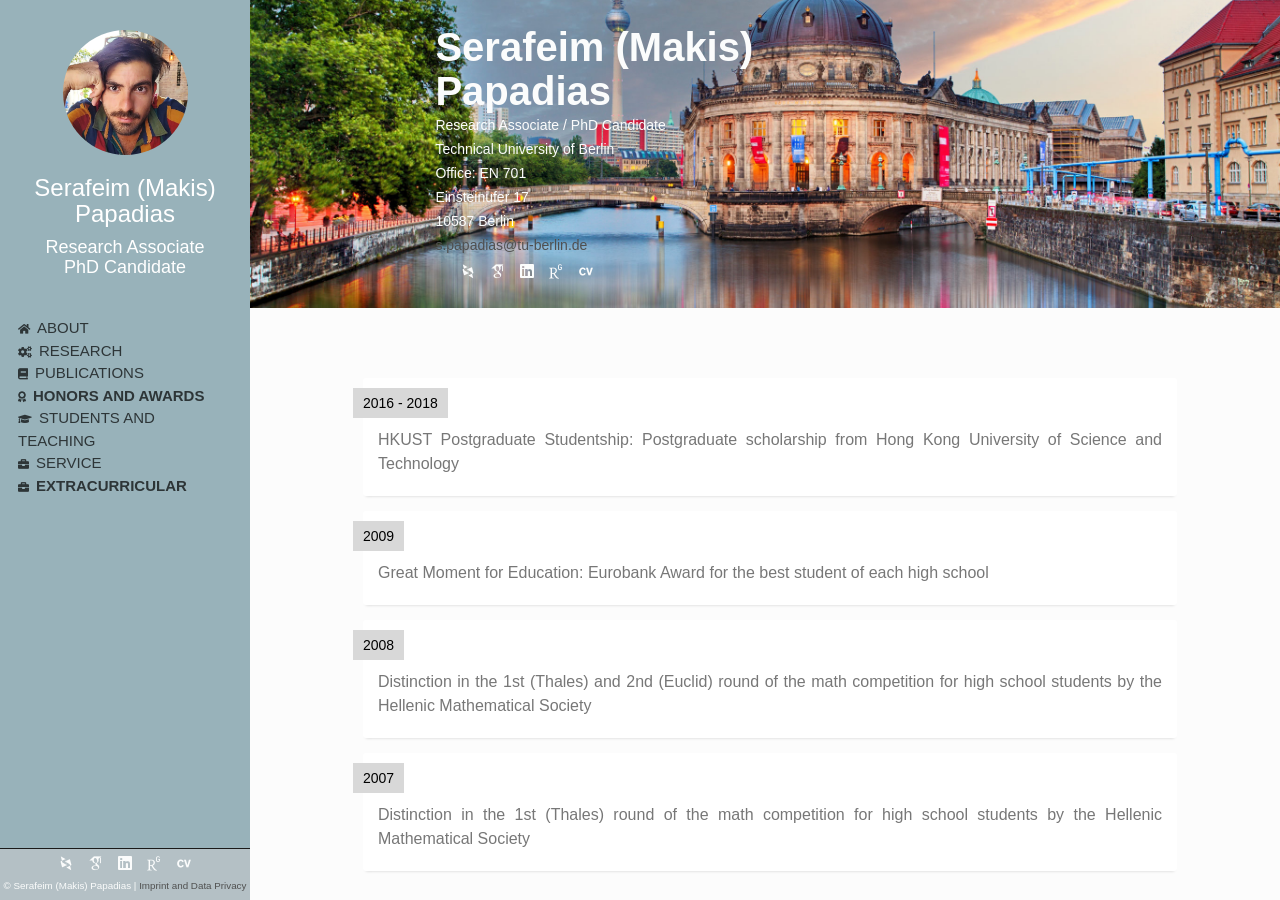
==== awards.html @ 293498c6 "added extracurriculars" ====
<!DOCTYPE html>
<html lang="en" style="" class=" js no-touch csstransitions"><head><meta http-equiv="Content-Type" content="text/html; charset=UTF-8">
        <title>Serafeim (Makis) Papadias homepage</title>

        <meta name="viewport" content="width=device-width, initial-scale=1, maximum-scale=1">

        <meta name="description" content="Serafeim (Makis) Papadias homepage">
        <meta name="keywords" content="Serafeim (Makis) Papadias">

        <!--CSS styles-->
        <link rel="stylesheet" href="./papadias_homepage_files/bootstrap.css">
        <link rel="stylesheet" href="./papadias_homepage_files/font-awesome.min.css">
		<link rel="stylesheet" href="./papadias_homepage_files/all.css" rel="stylesheet"> <!--load all styles -->
        <link rel="stylesheet" href="./papadias_homepage_files/perfect-scrollbar-0.4.5.min.css">
        <link rel="stylesheet" href="./papadias_homepage_files/magnific-popup.css">
        <link rel="stylesheet" href="./papadias_homepage_files/style.css">
        <link rel="stylesheet" href="./papadias_homepage_files/alert.css">
        <link id="theme-style" rel="stylesheet" href="./papadias_homepage_files/default.css">
        <link rel="stylesheet" href="./papadias_homepage_files/colors.css">
        <link rel="stylesheet" href="./papadias_homepage_files/custom.css">
        <link rel="stylesheet" href="./papadias_homepage_files/academicons.min.css">


        <!--/CSS styles-->
        <!--Javascript files-->
		</script><script type="text/javascript" src="./papadias_homepage_files/jquery-1.11.3.min.js.download"></script>
        <script type="text/javascript" src="./papadias_homepage_files/TweenMax.min.js.download"></script>
        <script type="text/javascript" src="./papadias_homepage_files/jquery.touchSwipe.min.js.download"></script>
        <script type="text/javascript" src="./papadias_homepage_files/jquery.carouFredSel-6.2.1-packed.js.download"></script>

        <script type="text/javascript" src="./papadias_homepage_files/modernizr.custom.63321.js.download"></script>
        <script type="text/javascript" src="./papadias_homepage_files/jquery.dropdownit.js.download"></script>

        <script type="text/javascript" src="./papadias_homepage_files/ScrollToPlugin.min.js.download"></script>

        <script type="text/javascript" src="./papadias_homepage_files/bootstrap.min.js.download"></script>

        <script type="text/javascript" src="./papadias_homepage_files/jquery.mixitup.min.js.download"></script>

        <script type="text/javascript" src="./papadias_homepage_files/masonry.min.js.download"></script>

        <script type="text/javascript" src="./papadias_homepage_files/perfect-scrollbar-0.4.5.with-mousewheel.min.js.download"></script>
        <script type="text/javascript" src="./papadias_homepage_files/jquery.nicescroll.min.js.download"></script>


        <script type="text/javascript" src="./papadias_homepage_files/magnific-popup.js.download"></script>
        <script type="text/javascript" src="./papadias_homepage_files/custom.js.download"></script>

        <!--/Javascript files-->

		<!-- Analytics -->
		<!-- Global site tag (gtag.js) - Google Analytics -->
		<script async src="https://www.googletagmanager.com/gtag/js?id=UA-162866600-1"></script>
		<script>
		  window.dataLayer = window.dataLayer || [];
		  function gtag(){dataLayer.push(arguments);}
		  gtag('js', new Date());

		  gtag('config', 'UA-162866600-1');
		</script>

    </head>
    <body>

        <div id="wrapper">
            <a href="#sidebar" class="mobilemenu"><i class="fa fa-reorder"></i></a>

            <div id="sidebar">
                <div id="sidebar-wrapper" tabindex="0" style="overflow-y: hidden; outline: none;">
                    <div id="sidebar-inner">
                        <!-- Profile/logo section-->
                        <div id="profile" class="clearfix">
                            <div class="portrate hidden-xs"></div>
                            <div class="title">
                                <h2 style="font-size: 24px;">Serafeim (Makis) Papadias</h2>
                                <h3 style="color:#FFFFFF;">Research Associate </br> PhD Candidate</h3>

                                <!--<h5 style="color:#bbb;">Technical University of Berlin</h5>-->
                            </div>
                        </div>
                        <!-- /Profile/logo section-->


						<!-- Main navigation, second style -->
						<ul id="primary-menu" class="menu">
							<li class="menu-item menu-item-type-post_type menu-item-object-page"><a href="https://spapadias.github.io/" aria-current="page" title=""><i class="fa fa-home"></i><span>ABOUT</span></a></li>
							<br>
							<li class="menu-item menu-item-type-post_type menu-item-object-page"><a href="https://spapadias.github.io/research.html" title=""><i class="fa fa-gears"></i><span>RESEARCH</span></a></li>
							<br>
							<li class="menu-item menu-item-type-post_type menu-item-object-page"><a href="https://spapadias.github.io/publications.html" title=""><i class="fa fa-book"></i><span>PUBLICATIONS</span></a></li>
							<br>
							<li class="menu-item menu-item-type-custom menu-item-object-custom current-menu-item current_page_item menu-item-home"><a href="https://spapadias.github.io/awards.html" title=""><i class="fa fa-award"></i><span>HONORS AND AWARDS</span></a></li>
							<br>
							<!--
							<li class="menu-item menu-item-type-post_type menu-item-object-page"><a href="https://spapadias.github.io/talks.html" title=""><i class="fa fa-group"></i><span>TALKS</span></a></li>
							<br>-->
							<li class="menu-item menu-item-type-post_type menu-item-object-page"><a href="https://spapadias.github.io/teaching.html" title=""><i class="fa fa-mortar-board"></i><span>STUDENTS AND TEACHING</span></a></li>
							<br>
              <li class="menu-item menu-item-type-post_type menu-item-object-page"><a href="https://spapadias.github.io/service.html" title=""><i class="fa fa-briefcase"></i><span>SERVICE</span></a></li>
              <br>
							<li class="menu-item menu-item-type-custom menu-item-object-custom current-menu-item current_page_item menu-item-home"><a href="https://spapadias.github.io/extracurricular.html" title=""><i class="fa fa-briefcase"></i><span>EXTRACURRICULAR</span></a></li>
						</ul>
						<!-- /Main navigation-->


                        <!-- Sidebar footer -->
                        <div id="sidebar-footer">
                            <div class="info-icons">
                                <ul>
                                    <li><a href="https://dblp.org/pid/237/3343.html" target="_blank"><i class="ai ai-dblp" style="color:#FBFCFC"></i></a></li>
                                    <li><a href="https://scholar.google.com/citations?user=IThrdB8AAAAJ&hl=en" target="_blank"><i class="ai ai-google-scholar" style="color:#FBFCFC"></i></a></li>
                                    <li><a href="https://de.linkedin.com/in/serafeimpapadias" target="_blank"><i class="fab fa-linkedin" style="color:#FBFCFC"></i></a></li>
                                    <!-- <li><a href="https://orcid.org/0000-0001-8873-5455" target="_blank"><i class="ai ai-orcid" style="color:#FBFCFC"></i></a></li> -->
									<li><a href="https://www.researchgate.net/profile/Serafeim-Papadias-3" target="_blank"><i class="ai ai-researchgate" style="color:#FBFCFC"></i></a></li>
                                    <li><a href="https://spapadias.github.io/papadias_homepage_files/cv_makis_sep22.pdf" target="_blank"><i class="ai ai-cv" style="color:#FBFCFC"></i></a></li>
                                </ul>
                            </div>

                            <div id="copyright" style="color:#FBFCFC">© Serafeim (Makis) Papadias | <a href="https://spapadias.github.io/imprint.html">Imprint and Data Privacy</div>

                        </div>
                        <!-- /Sidebar footer -->
                    </div>

                </div>
            <div id="ascrail2000" class="nicescroll-rails nicescroll-rails-vr" style="width: 6px; z-index: auto; cursor: default; position: absolute; top: 0px; left: 244px; height: 561px; touch-action: none; opacity: 0; display: block;"><div class="nicescroll-cursors" style="position: relative; top: 21px; float: right; width: 6px; height: 496px; background-color: rgb(170, 170, 170); border: none; background-clip: padding-box; border-radius: 0px; touch-action: none;"></div></div></div>

            <div id="main" style="display: block;">

                <div id="biography" class="page home" data-pos="home">
                    <div class="pageheader">

                        <div class="headercontent">
                            <div class="section-container">

                                <div class="row">
                                    <div class="clearfix visible-sm visible-xs"></div>
									<div class="col-sm-8 col-md-8 text-left">
										<h3 class="title-with-name" style="color:#FBFCFC">Serafeim (Makis) Papadias</h3>
                                        <p style="color:#FBFCFC; margin-bottom: 0px; text-align: left;">Research Associate / PhD Candidate</p>
                                        <p style="color:#FBFCFC; font-size:14px; margin-bottom: 0px; text-align: left;">Technical University of Berlin </p>
										<p style="color:#FBFCFC; font-size:14px; margin-bottom: 0px; text-align: left;">Office: EN 701 </p>
										<p style="color:#FBFCFC; font-size:14px; margin-bottom: 0px; text-align: left;">Einsteinufer 17 </p>
										<p style="color:#FBFCFC; font-size:14px; margin-bottom: 0px; text-align: left;">10587 Berlin </p>
										<p style="margin-bottom: 0px; text-align: left;"> <a href="mailto:s.papadias@tu-berlin.de">s.papadias@tu-berlin.de</a> </p>
										<div class="info-icons-contact">
                                            <ul>
                                                <li><a href="https://dblp.org/pid/237/3343.html" target="_blank"><i class="ai ai-dblp" style="color:#FBFCFC;"></i></a></li>
                                                <li><a href="https://scholar.google.com/citations?user=IThrdB8AAAAJ&hl=en" target="_blank"><i class="ai ai-google-scholar" style="color:#FBFCFC"></i></a></li>
                                                <li><a href="https://de.linkedin.com/in/serafeimpapadias" target="_blank"><i class="fab fa-linkedin" style="color:#FBFCFC"></i></a></li>
                                                <!-- <li><a href="https://orcid.org/0000-0001-8873-5455" target="_blank"><i class="ai ai-orcid" style="color:#FBFCFC"></i></a></li> -->
												<li><a href="https://www.researchgate.net/profile/Serafeim-Papadias-3" target="_blank"><i class="ai ai-researchgate" style="color:#FBFCFC"></i></a></li>
                                                <li><a href="https://spapadias.github.io/papadias_homepage_files/cv_makis_sep22.pdf" target="_blank"><i class="ai ai-cv" style="color:#FBFCFC"></i></a></li>
                                            </ul>
                                        </div>
                                    </div>


                                </div>
                            </div>
                        </div>
                    </div>


                    <div class="pagecontents">

                        <div class="section color-1">
                            <div class="section-container">

                                <div class="row">
                                    <!-- <div class="col-sm-10 col-sm-offset-1 col-md-10 col-md-offset-1"> -->
                                    <div class="col-sm-12 col-md-12">
										<!-- <ul class="ul-card">
                                            <li>
                                                <div class="dy">
                                                    <span class="degree">2021</span>
                                                </div>
                                                <div class="description">
                                                    <p class="waht"><a href="https://bifold.berlin/bifold-welcomes-the-first-six-junior-fellows/">BIFOLD Junior Fellowship</a></p>
                                                </div>
                                            </li>
										</ul> -->

										<ul class="ul-card">
                                            <li>
                                                <div class="dy">
                                                    <span class="degree">2016 - 2018</span>
                                                </div>
                                                <div class="description">
                                                    <p class="waht">HKUST Postgraduate Studentship: Postgraduate scholarship from Hong Kong University of Science and Technology</p>
                                                </div>
                                            </li>
										</ul>
										<ul class="ul-card">
                                            <li>
                                                <div class="dy">
                                                    <span class="degree">2009</span>
                                                </div>
                                                <div class="description">
                                                    <p class="waht">Great Moment for Education: Eurobank Award for the best student of each high school</p>
                                                </div>
                                            </li>
										</ul>
                    <ul class="ul-card">
                                            <li>
                                                <div class="dy">
                                                    <span class="degree">2008</span>
                                                </div>
                                                <div class="description">
                                                    <p class="waht">Distinction in the 1st (Thales) and 2nd (Euclid) round of the math competition for high school students by the Hellenic Mathematical Society</p>
                                                </div>
                                            </li>
										</ul>
										<ul class="ul-card">
                                            <li>
                                                <div class="dy">
                                                    <span class="degree">2007</span>
                                                </div>
                                                <div class="description">
                                                    <p class="waht">Distinction in the 1st (Thales) round of the math competition for high school students by the Hellenic Mathematical Society</p>
                                                </div>
                                            </li>
										</ul>

                                    </div>

                                    </div>
                                </div>
                            </div>

                        </div>


                            </div>
                       </div>



                    </div>
                </div>

            </div>


                            </div>
                       </div>



                    </div>
                </div>

            </div>


</body></html>
---- papadias_homepage_files/style.css ----
/* General styles
 **************************************************/
@font-face {
	font-family: 'Lato';
	font-style: normal;
	font-weight: 300;
	src: local('Lato Light'), local('Lato-Light'), url(https://themes.googleusercontent.com/static/fonts/lato/v6/KT3KS9Aol4WfR6Vas8kNcg.woff) format('woff');
}

@font-face {
	font-family: 'Lato';
	font-style: normal;
	font-weight: 400;
	src: local('Lato Regular'), local('Lato-Regular'), url(https://themes.googleusercontent.com/static/fonts/lato/v6/9k-RPmcnxYEPm8CNFsH2gg.woff) format('woff');
}

@font-face {
	font-family: 'Lato';
	font-style: normal;
	font-weight: 900;
	src: local('Lato Black'), local('Lato-Black'), url(https://themes.googleusercontent.com/static/fonts/lato/v6/BVtM30trf7q_jfqYeHfjtA.woff) format('woff');
}

@font-face {
	font-family: 'Lato';
	font-style: italic;
	font-weight: 400;
	src: local('Lato Italic'), local('Lato-Italic'), url(https://themes.googleusercontent.com/static/fonts/lato/v6/oUan5VrEkpzIazlUe5ieaA.woff) format('woff');
}

body {
	font-size: 16px;
	font-family: 'Lato', sans-serif;
	font-weight: 400;
	background: #4D4D4D;
}

a,a:hover,a:focus {
	text-decoration: none;
	outline: 0;
}

h1,h2,h3,h4,h5,h6,.h1,.h2,.h3,.h4,.h5,.h6 {
	font-family: "Lato", Helvetica, Arial, sans-serif;
	font-weight: 300;
}
/* mobile menu
 **************************************************/
.mobilemenu {
	position: fixed;
	top: 5px;
	left: 5px;
	right: 0;
	z-index: 1002;
	font-size: 30px;
	padding: 2px 10px;
	background: #797D7F;
	display: block;
	width: 50px;
	height: 50px;
	color: #fff;
	display: none;
	text-align: center;
}

.mobilemenu:hover,.mobilemenu:focus {
	color: #fff;
}


/* layout
 **************************************************/
#sidebar{
	position: fixed;
	width:250px;
	background: #287D91;
	top: 0;
	left: 0;
	bottom: 0;
	/*background-image: url(../img/sidebg-1.jpg);*/
	background-repeat: no-repeat;
	background-size: cover;
	background-position: center center;
}

#sidebar:before{
	content:'';
	position:absolute;
	top:0;
	left:0;
	bottom:0;
	right:0;
	background-color: #B4C0C5;
	opacity: 0.8;
}

#sidebar-wrapper{
	position: relative;
	height: 100%;
	width: 100%;
	overflow-y: auto;
	-webkit-overflow-scrolling: touch;
}

#sidebar-inner{
  position: relative;
  min-height: 100%;
}

#main-nav {
	position: relative;
	text-align: left;
	width: 100%;
	padding-bottom: 0;

}

#main {
	position: absolute;
	left: 250px;
	right: 0;
	top: 0;
	bottom: 0;
	background: #fefefe;
	overflow: hidden;
	-webkit-overflow-scrolling: touch;
}

.page {
	overflow: auto;
	position: absolute;
	top: 0;
	left: 0px;
	bottom: 0;
	width: 100%;
	background-color: #f7f7f7;
	-webkit-overflow-scrolling: touch;
}

.home {
	left: 0px;
	z-index: 0;
	width: 100%;
}

#overlay {
	position: absolute;
	top: 0;
	left: 0px;
	bottom: 0;
	right: 0px;
	background-color: #000;
	-ms-filter: "progid:DXImageTransform.Microsoft.Alpha(Opacity=25)";
	filter: alpha(opacity=25);
	opacity: 0.25;
	display: none;
	z-index: 300;
	cursor: crosshair;
	cursor: url(../img/pointer.png), auto;
}

#runner {
	position: absolute;
	width: 30px;
	height: 20px;
	color: #fff;
	font-size: 20px;
	z-index: 2000;
}

.currentpage {
	-webkit-box-shadow: -2px 0 4px -2px rgba(0,0,0,.25);
	box-shadow: -2px 0 4px -2px rgba(0,0,0,.25);
}


/* sidebar
 **************************************************/
#nav-container {
	position: relative;
	padding-bottom: 75px;
	bottom: 0;
	height: 100%;
}

#profile {
	text-align: center;
	padding: 30px 10px;
	position: relative;
}

#profile .portrate {
	/* background-image: url("../img/personal/eleni-portrait-crop.jpg"); */
	background-image: url("../img/personal/spapadias.jpg");
	width: 125px;
	margin: 0 auto;
	height: 125px;
	border-radius: 50%;

	-webkit-background-size: cover;
	-moz-background-size: cover;
	background-size: cover;
}

#profile .title h2 {
	font-size: 28px;
	font-weight: 300;
	color: #fff;
	margin: 20px 0 10px 0;
}

#profile .title h3 {
	font-size: 18px;
	font-weight: 300;
	color: #aaa;
	margin: 0px 0 10px 0;
}

ul#navigation {
	padding: 0;
	margin: 0;
}

ul#navigation > li {
	display: block;
	float: none;
	clear: both;
	background: #303030;
	border-top: 1px solid #373737;
	border-bottom: 1px solid #287D91;
	cursor: pointer;
	background-color: rgba(48, 48, 48, 0.6) !important;
	border-top: 1px solid rgba(55, 55, 55, 0.4) !important;
 	border-bottom: 1px solid rgba(43, 43, 43, 0.4) !important;
}

ul#navigation > li > a {
	color: #ccc;
	font-size: 14px;
}

ul#navigation li:hover,ul#navigation li:focus {
	background-color: rgba(54, 54, 54, 0.1) !important;
}

ul#navigation li:hover a,ul#navigation li:focus a {
	color: #f7f7f7;
}

ul#navigation .currentmenu {
	font-weight: bold;
}

ul#navigation li.currentmenu a {
	color: #fff;
}

/*ul#navigation li.external:hover .fa, ul#navigation li.currentmenu .fa{
	color: #03cc85;
}*/

ul#navigation li.currentmenu {
	background: #363636;
	border-top: 1px solid #3d3d3d;
	border-bottom: 1px solid #252525;
}


ul#navigation li .text {
	padding-left: 5%;
	margin-left: 50px;
	line-height: 45px;

	-webkit-box-shadow: -3px 0 5px -4px #000;
	box-shadow: -3px 0 5px -4px #000;
}

ul#navigation li .fa {
	float: left;
	line-height: 45px;
	width: 50px;
	text-align: center;
	font-size: 27px;
}

#sidebar-footer{
	position: absolute;
	bottom: 0;
	left: 0;
	width: 100%;
	background: #B4C0C5;
	border-top: 1px solid #1A1A1A;
	text-align: center;
  	overflow: hidden;
}

.info-icons ul {
	padding: 0 20px;
	margin: 0;
	list-style: none;
	text-align: center;
}

.info-icons li {
	/* float: left; */
	/* width: 33%; */
	padding: 5px;
	text-align: center;
	display: inline-block;
}

.info-icons a {
	color: #ccc;
}

.info-icons a:hover,.info-icons a:focus {
	color: #fff;
}

.info-icons i {
	font-size: 16px;
}

#copyright{
	text-align:center;
	font-size:0.7em;
	color: #8E8E8E;
	margin-bottom: 5px;
}
/* page specifics
 **************************************************/
.page-container {
	position: relative;
}

.pageheader {
	background: #f3f3f3;
	position: relative;
	padding: 60px 0 45px 0;
}

.headercontent .title {
	font-size: 50px;
	margin-bottom: 25px;
	border-bottom: 1px solid #ccc;
	padding: 0 0 20px 0;
}

.headercontent .title-with-name {
	font-size: 50px;
	margin-top: 0px;
	margin-bottom: 0px;
	padding: 0 0 0 0;
}

@media screen and (max-width: 1510px) {
.headercontent .title-with-name {
	font-size: 40px;
	}
}

@media screen and (max-width: 1270px) {
.headercontent .title-with-name {
	font-size: 30px;
	}
}

@media screen and (max-width: 1010px) {
.headercontent .title-with-name {
	font-size: 25px;
	}
}

.headercontent .header-logo {
	margin-top: 10px;
	align-content: center;
}


.headercontent .title.noborder{
	border:none;
}
.headercontent .subtitle {
	border-bottom: 1px solid #ccc;
	margin: 0 0 10px 0;
	padding: 5px 0;
}

.headercontent .subtitle h3 {
	margin: 0;
	padding: 0;
}

.page .section{
	padding: 70px 0;
	position: relative;
}

.section-container {
	padding: 0 10%;
}

.color-1 {
	background: #fcfcfc;
}

.color-2 {
	background: #f7f7f7;
}

.color-3 {
	background: #2c2c2d;
	color: #fff;
}

.color-4 {
	background: #000;
}

.section .title {
	border-bottom: 1px solid #ccc;
	margin: 0 0 30px 0;
	padding: 20px 0;
}

.section .title h3 {
	padding: 0;
	margin: 0;
	font-size: 26px;
}


.biothumb{position: relative;}
.biothumb .overlay{
	position: absolute;
	width: 100%;
	color:#fff;
	bottom: 0;
	background-color: black;
	background-color: rgba(0,0,0,0.5);
	padding:25px;
}

.biothumb .overlay h1{
	font-size: 45px;
}

.fixedbg{
	padding: 70px 0;
    position: relative;
    margin: 0;
	background-position: center;
    background-repeat: no-repeat;
    background-size: cover !important;
}

.fixedbg.parallax{
    background-attachment: fixed !important;
}

.fixedbg .heading{
	font-size: 28px;
    color: #ffffff;
    line-height: 1.2;
    text-align: center;
    font-weight: 700;
    font-style: normal;
}

/*************************************************
 *  uls
 **************************************************/
.ul-bolded li {
	font-weight: bold;
}

.ul-boxed li {
	padding: 7px;
	background-color: #FdFdFd;
	margin-bottom: 10px;
	-webkit-box-shadow: 0px 3px 3px -3px #ccc;
	box-shadow: 0px 3px 3px -3px #ccc;
	border-radius: 2px;
	border-left: 5px solid;
}

/* ul-card
 **************************************************/
ul.ul-card {
	padding: 0;
	margin: 0;
	list-style: none;
}

ul.ul-card li {
	position: relative;
	padding: 50px 15px 20px 15px;
	background-color: #fff;
	margin-bottom: 15px;
	-webkit-box-shadow: 0px 3px 3px -3px #ccc;
	box-shadow: 0px 3px 3px -3px #ccc;
	border-radius: 3px;
	margin-left: 10px;
	color: #333;
}

ul.ul-card li .dy {
	position: absolute;
	top: 10px;
	left: -10px;
	border-radius: 0px;
	padding: 0;
	color: white;
}

ul.ul-card li .dy span {
	padding: 7px 10px;
	line-height: 30px;
	margin: 0;
}

/*ul.ul-card li .dy .degree {
	background-color: #03bb7a;
}*/

ul.ul-card li .dy .year {
	/*background-color: #03cc85;*/
	-webkit-box-shadow: -3px 0px 7px -3px rgba(68, 68, 68, 0.5);
	box-shadow: -3px 0px 7px -3px rgba(68, 68, 68, 0.5);
	margin-left: -3px !important;
}

ul.ul-card li .description p {
	font-size: 16px;
	margin: 0;
}

ul.ul-card li .description p.where {
	font-weight: 300;
	font-size: 14px;
}

/* ul-dates
 **************************************************/
ul.ul-dates,ul.ul-dates-gray {
	margin: 0;
	padding: 0;
	list-style: none;
}

ul.ul-dates li,ul.ul-dates-gray li {
	margin-bottom: 15px; /*margin-left:  20px;
	*/
}

ul.ul-dates div.dates,ul.ul-dates-gray div.dates {
	float: left;
	width: 75px;
}

ul.ul-dates div.dates span,ul.ul-dates-gray div.dates span {
	/*background-color: #03cc85;*/
	padding: 6px;
	display: block;
	text-align: center;
	color: #fff;
	position: relative;
}

ul.ul-dates-gray div.dates span {
	background-color: #BBBBBB !important;
}

/*ul.ul-dates div.dates span:last-child {
	background-color: #03bb7a;
}*/

ul.ul-dates-gray div.dates span:last-child {
	background-color: #979797 !important;
}

ul.ul-dates-gray div.dates span:first-child,
ul.ul-dates div.dates span:first-child {
	-webkit-box-shadow: 0px 2px 6px -3px rgba(68, 68, 68, 0.5);
	box-shadow: 0px 2px 6px -3px rgba(68, 68, 68, 0.5);
	z-index: 3;
	position: relative;
}

ul.ul-dates div.content,ul.ul-dates-gray div.content {
	margin-left: 90px;
	min-height: 70px;
	padding-top: 10px;
}

ul.ul-dates div.content h4,ul.ul-dates-gray div.content h4 {
	font-weight: 400;
	font-size: 16px;
	margin-top: 0;
}

ul.ul-dates div.content p,ul.ul-dates-gray div.content p {
	font-size: 13px;
}



/* ul-timeline
 **************************************************/
ul.timeline {
	border-left: 8px solid #FFF;
	list-style: none;
	padding: 1px 0;
	margin-left: 100px;
}

ul.timeline li .date {
	float: left;
	padding: 10px 15px 10px 10px;
	margin-top: 10px;
	margin-left: -115px;
	font-size: 15px;
	width: 110px;
	text-align: center;
	/*background: #03cc85;*/
	color: #fff;
}

/*ul.timeline li.open .data {
	background: #03bb7a;
}*/

ul.timeline li .circle {
	float: left;
	margin: 20px 0;
	margin-left: -14px;
	width: 20px;
	height: 20px;
	border: 4px solid #FFFFFF;
	border-radius: 10px;
	background-color: #d5d5d5;
}

ul.timeline li.open .circle {
	/*background-color: #03bb7a;*/
	-webkit-box-shadow: 0px 2px 6px -3px rgba(68, 68, 68, 0.5);
	box-shadow: 0px 2px 6px -3px rgba(68, 68, 68, 0.5);
}

ul.timeline li .data {
	background: #fdfdfd;
	margin: 10px 0px 10px 20px;
	border-left: 10px solid;
	padding: 18px 20px;
	font-size: 16px;

	-webkit-box-shadow: 0px 3px 3px -3px #ccc;
	box-shadow: 0px 3px 3px -3px #ccc;
	border-radius: 3px;
}

ul.timeline li.open .data {
	/*border-color: #03bb7a;*/
	background: #fff;
}

ul.timeline li .data .subject {
	cursor: pointer;
	color: #777;
	font-size: 18px;
}

ul.timeline li .data .text {
	display: none;
	margin-top: 15px;
	font-size: 14px;
}

/* ul-withdetails
 **************************************************/
.ul-withdetails {
	list-style: none;
	padding: 0;
}

.ul-withdetails li {
	background-color: #FdFdFd;
	margin-bottom: 15px;

	-webkit-box-shadow: 0px 3px 3px -3px #ccc;
	box-shadow: 0px 3px 3px -3px #ccc;
	border-radius: 3px;
}

.ul-withdetails li .image {
	position: relative;
	overflow: hidden;
}

.ul-withdetails li .imageoverlay {
	position: absolute;
	top: 0;
	left: -100%;
	width: 100%;
	height: 100%;
	/*background: #03cc85;*/
	cursor: pointer;
	-ms-filter: "progid:DXImageTransform.Microsoft.Alpha(Opacity=70)";
	filter: alpha(opacity=70);
	opacity: 0.7;

	-webkit-transition: all 0.3s ease-out;
	   -moz-transition: all 0.3s ease-out;
	    -ms-transition: all 0.3s ease-out;
	     -o-transition: all 0.3s ease-out;
	        transition: all 0.3s ease-out;
}

.ul-withdetails li .imageoverlay i {
	color: #fff;
	position: absolute;
	top: 40%;
	left: 45%;
	font-size: 30px;
}

.ul-withdetails li .meta {
	overflow: hidden;
	padding:  10px;
	cursor: pointer;
}

.ul-withdetails li .details {
	display: none;
	padding: 20px;
	background: #fff;

	-webkit-box-shadow: inset 0px 3px 5px -3px #ccc;
	box-shadow: inset 0px 3px 5px -3px #ccc;
}

/* Thumbnails
 ***************/
.thumbnail img
{
	min-height:50px;
	height:50px;
}


/*************************************************
 * lab partnerts
 **************************************************/
#labp-heads-wrap {
	/*background-color: #03bb7a;*/
	position: relative;
	height: 180px;
}

#labp-heads-wrap:after {
	top: 100%;
	border: solid transparent;
	content: " ";
	height: 0;
	width: 0;
	position: absolute;
	pointer-events: none;
	border-color: rgba(247, 103, 103, 0);
	/*border-top-color: #03bb7a;*/
	border-width: 15px;
	left: 50%;
	margin-left: -15px;
}

#lab-carousel {
	width: 100%;
	height: 200px;
	position: absolute;
	top: 0;
	left: 0;
}

#lab-carousel div {
	float: left;
	width: 100px;
	height: 100px;
}

#lab-carousel img {
	border: none;
	position: relative;

	-webkit-box-shadow: 0 0 10px #000;
	box-shadow: 0 0 10px #000;
}

.caroufredsel_wrapper {
	margin-top: -10px !important;
	padding-top: 20px !important;
	padding-bottom: 20px !important;
}

#labp-heads-wrap #next,#labp-heads-wrap #prev {
	position: absolute;
	top: 0;
	height: 100%;
	line-height: 180px;
	padding: 0 10px;
	color: #f7f7f7;
	font-size: 30px;
	z-index: 4;
}

#labp-heads-wrap #next {
	right: 0;
}

#labp-heads-wrap #prev {
	left: 0;
}

#labp-heads-wrap #prev.disabled,#labp-heads-wrap #next.disabled {
	color: #ccc;
	cursor: default;
}

#lab-details {
	background-color: #fff;
	padding: 20px;
	padding-top: 40px;
	text-align: center;
	min-height: 150px;

	-webkit-box-shadow: 0px 3px 3px -3px #ccc;
	box-shadow: 0px 3px 3px -3px #ccc;
	border-radius: 2px;
}

#lab-details div {
	display: none;
}

#lab-details h3 {
	margin-top: 0;
}

/* filter dropdowns
 **************************************************/
#filters,.filters,#pub-grid {
	padding: 20px 0 30px 0 !important;
}

#filters h3,.filters h3,div#sort {
	margin-top: 30px;
}

#sort span {
	line-height: 30px;
}

.stuck {
	position: fixed !important;
	z-index: 1001;
	top: 0;
	right: 0;

	-webkit-box-shadow: 0px 2px 4px 0px #cecece;
	box-shadow: 0px 2px 4px 0px #cecece;
}

.cd-dropdown,.cd-select {
	position: relative;
	margin: 20px auto;
	display: block;
}

.cd-dropdown > span {
	width: 100%;
	height: 40px;
	line-height: 40px;
	color: #999;
	font-weight: 700;
	font-size: 16px;
	background: #fff;
	display: block;
	padding: 0 10px 0 30px;
	position: relative;
	cursor: pointer;
}

.cd-dropdown > span:after {
	content: '';
	position: absolute;
	right: 0px;
	top: 0px;
	width: 50px;
	text-align: center;
	font-size: 12px;
	padding: 8px;
	height: 70%;
	line-height: 24px;
}

.cd-dropdown.cd-active > span:after {
	content: '';
}

.cd-dropdown ul {
	list-style-type: none;
	margin: 0;
	padding: 0;
	display: block;
	position: relative;
}

.cd-dropdown > span,.cd-dropdown ul li:nth-last-child(-n+3) span {
	-webkit-box-shadow: 0 1px 1px rgba(0,0,0,0.1);
	box-shadow: 0 1px 1px rgba(0,0,0,0.1);
}

.cd-dropdown ul {
	position: absolute;
	top: 0px;
	width: 100%;
}

.cd-dropdown ul li {
	position: absolute;
	width: 100%;
}

/*.cd-active.cd-dropdown > span {
	color: #03cc85;
}*/

.cd-active.cd-dropdown > span,.cd-active.cd-dropdown ul li span {
	-webkit-box-shadow: 0 1px 1px rgba(0,0,0,0.1);
	box-shadow: 0 1px 1px rgba(0,0,0,0.1);
}

.cd-active.cd-dropdown ul li span {
	-webkit-transition: all 0.2s linear 0s;
	-moz-transition: all 0.2s linear 0s;
	-o-transition: all 0.2s linear 0s;
	-ms-transition: all 0.2s linear 0s;
	transition: all 0.2s linear 0s;
}

.cd-active.cd-dropdown ul li span:hover {
	/*background: #03cc85;*/
	color: #fff;
}

.cd-dropdown ul li span {
	width: 100%;
	background: #fafafa;
	line-height: 40px;
	padding: 0 10px 0 30px;
	display: block;
	color: #bcbcbc;
	cursor: pointer;
	font-weight: 700;
}

/* home
 **************************************************/
 .home .pageheader{
	background-image: url(../img/berlin_background.jpg);
	/* background-image: url(../img/spapadias_wide_mirror_33zon.jpg); */
	/* background-image: url(../img/spapadias_beach_guitar.jpg); */
	/* background-image: url(../img/spapadias_beach_guitar_22zon.jpg); */
	background-repeat: no-repeat;
	background-size: cover;
	background-position: center center;
	/* background-position: right top; */
	padding: 20px 10%;
}
.home .pageheader .title{
	border: none;
}
.home .fixedbg.parallax{
	background: #fff url('../img/home-parallaxbg.jpg');
}

/* research
 **************************************************/
 .research .pageheader{
	/* background-image: url(../img/research_painting.jpg); */
	background-image: url(../img/berlin_background.jpg);
	background-repeat: no-repeat;
	background-size: cover;
	background-position: center center;
	/* background-position: right top; */
	padding: 20px 10%;
}
.research .pageheader .title{
	border: none;
}
.research .fixedbg.parallax{
	background: #fff url('../img/home-parallaxbg.jpg');
}

/* publications
 **************************************************/
 .publications .pageheader{
	background-image: url(../img/berlin_background.jpg);
	background-repeat: no-repeat;
	background-size: cover;
	background-position: center center;
	/* background-position: right top; */
	padding: 20px 10%;
}

.publications .pageheader .title{
	  color: #fff;
	  border: none;
}

.pub-grid .mix {
	-ms-filter: "progid:DXImageTransform.Microsoft.Alpha(Opacity=0)";
	filter: alpha(opacity=0);
	opacity: 0;
	display: none;
}

.pitems .item {
	margin-bottom: 20px;
	width: 100%;
}

.pitems .pubmain {
	background: #fefefe;
	padding: 25px 25px 35px 25px;
	min-height: 130px;
	position: relative;

	-webkit-box-shadow: 0px 3px 3px -3px #ccc;
	box-shadow: 0px 3px 3px -3px #ccc;
	cursor: pointer;
}

.pitems .pubtitle {
	margin: 0;
	padding: 0 0 15px 0;
	font-size: 20px;
	font-weight: 300;
}

.pitems .pubmain div {
	font-size: small;
}

.pitems .pubmain .label {
	margin-right: 10px;
}

.pitems .pubmain .pubassets {
	position: absolute;
	bottom: 0;
	right: 0;
	background: #fafafa;
	text-align: center;
	border-top: 2px solid;
}

.pitems .pubmain .pubassets a {
	color: #9b9b9b;
	padding: 5px 15px;
	float: right;
	font-size: 18px;
}

.pitems .pubmain .pubassets a:hover,.pitems .pubmain .pubassets a:focus,.pitems .pubmain .pubassets a.pubcollapse {
	/*background: #03cc85;*/
	color: #fff;
}

.pitems .pubdetails {
	background: #fff;
	padding: 25px;
	display: none;
}

/* Talks
 *************************************/

#talks .pageheader{
	background-image: url(../img/talks.jpg);
	background-repeat: no-repeat;
	background-size: cover;
	background-position: center center;
	padding: 1px 0 0px 0;
}

#talks .pageheader .title{
	  color: #fff;
	  border: none;
}

.talk {
	min-height: 100px !important;
}

/* Teaching
 *************************************/

#classes .pageheader{
	background-image: url(../img/berlin_background.jpg);
	background-repeat: no-repeat;
	background-size: cover;
	background-position: center center;
	padding: 1px 0 0px 0;
}

#classes .pageheader .title{
	  color: #fff;
	  border: none;
}



/* Gallery
 **************************************************/
#gallery .pageheader{
	background-image: url(../img/gallery-head.jpg);
	background-repeat: no-repeat;
	background-size: cover;
	background-position: center center;
	padding: 190px 0 70px 0;
}

#gallery .pageheader h2{
	color: #f7f7f7;
	text-align:left;
}

#gallery-large {
	_background: #303030;
	padding-top: 20px;
}

ul.grid {
	max-width: 69em;
	list-style: none;
	margin: 30px auto;
	padding: 0;
}

ul.grid li {
	display: block;
	float: left;
	padding: 15px;
	width: 33%;
}

@media screen and (max-width: 900px) {
	ul.grid li {
		width: 50%;
	}

}

@media screen and (max-width: 400px) {
	ul.grid li {
		width: 100%;
	}

}

ul.grid li >div {
	-webkit-box-shadow: 0 0 8px -1px #000;
	box-shadow: 0 0 8px -1px #000;
	overflow: hidden;
	position: relative;
}

ul.grid li .over {
	position: absolute;
	bottom: -100%;
	width: 102%;
	right: -1%;
	left: -1%;
	color: #fff;
}

ul.grid li .comein {
	position: relative;
	z-index: 1;
	padding: 15px;
	height: 100%;
}

ul.grid li .comein i {
	display: block;
	width: 60px;
	height: 60px;
	position: absolute;
	top: 50%;
	margin-top: -30px;
	left: 50%;
	margin-left: -30px;
	font-size: 22px;
	color: #FFF;

	-webkit-box-shadow: 0 0 60px #fff;
	box-shadow: 0 0 60px #fff;
	border: 1px solid #fff;
	text-align: center;
	padding-top: 17px;
	border-radius: 50%;
}

ul.grid li .comein-bg {
	-khtml-opacity: .70;
	-moz-opacity: .70;
	-ms-filter: ”alpha(opacity=70)”;
	filter: progid:DXImageTransform.Microsoft.Alpha(opacity=0.7);
	filter: alpha(opacity=70);
	opacity: .70;
	position: absolute;
	top: 0;
	bottom: 0;
	right: 0;
	left: 0;
	background: #000;
	z-index: -1;
}

ul.grid li a,ul.grid li img {
	outline: none;
	border: none;
	display: block;
	max-width: 100%;
}

/* at start */
.my-mfp-slide-bottom .mfp-content {
	-ms-filter: "progid:DXImageTransform.Microsoft.Alpha(Opacity=0)";
	filter: alpha(opacity=0);
	opacity: 0;

	-webkit-transition: all 0.7s ease-out;
	-moz-transition: all 0.7s ease-out;
	-o-transition: all 0.7s ease-out;
	-ms-transition: all 0.7s ease-out;
	transition: all 0.7s ease-out;

	-webkit-transform: translateY(-20px) perspective( 600px ) rotateX( 10deg );
	-moz-transform: translateY(-20px) perspective( 600px ) rotateX( 10deg );
	-o-transform: translateY(-20px) perspective( 600px ) rotateX( 10deg );
	-ms-transform: translateY(-20px) perspective( 600px ) rotateX( 10deg );
	transform: translateY(-20px) perspective( 600px ) rotateX( 10deg );
}

/* animate in */
.my-mfp-slide-bottom.mfp-ready .mfp-content {
	-ms-filter: "progid:DXImageTransform.Microsoft.Alpha(Opacity=100)";
	filter: alpha(opacity=100);
	opacity: 1;

	-webkit-transform: translateY(0) perspective( 600px ) rotateX( 0 );
	-moz-transform: translateY(0) perspective( 600px ) rotateX( 0 );
	-o-transform: translateY(0) perspective( 600px ) rotateX( 0 );
	-ms-transform: translateY(0) perspective( 600px ) rotateX( 0 );
	transform: translateY(0) perspective( 600px ) rotateX( 0 );
}

/* animate out */
.my-mfp-slide-bottom.mfp-removing .mfp-content {
	-ms-filter: "progid:DXImageTransform.Microsoft.Alpha(Opacity=0)";
	filter: alpha(opacity=0);
	opacity: 0;

	-webkit-transform: translateY(-10px) perspective( 600px ) rotateX( 10deg );
	-moz-transform: translateY(-10px) perspective( 600px ) rotateX( 10deg );
	-o-transform: translateY(-10px) perspective( 600px ) rotateX( 10deg );
	-ms-transform: translateY(-10px) perspective( 600px ) rotateX( 10deg );
	transform: translateY(-10px) perspective( 600px ) rotateX( 10deg );
}

/* Dark overlay, start state */
.my-mfp-slide-bottom.mfp-bg {
	-ms-filter: "progid:DXImageTransform.Microsoft.Alpha(Opacity=0)";
	filter: alpha(opacity=0);
	opacity: 0;

	-webkit-transition: opacity 0.3s ease-out;
	-moz-transition: opacity 0.3s ease-out;
	-o-transition: opacity 0.3s ease-out;
	-ms-transition: opacity 0.3s ease-out;
	transition: opacity 0.3s ease-out;
}

/* animate in */
.my-mfp-slide-bottom.mfp-ready.mfp-bg {
	-ms-filter: "progid:DXImageTransform.Microsoft.Alpha(Opacity=80)";
	filter: alpha(opacity=80);
	opacity: 0.8;
}

/* animate out */
.my-mfp-slide-bottom.mfp-removing.mfp-bg {
	-ms-filter: "progid:DXImageTransform.Microsoft.Alpha(Opacity=0)";
	filter: alpha(opacity=0);
	opacity: 0;
}

/* research
 **************************************************/
#research .pageheader{
	background-image: url(../img/berlin_background.jpg);
	background-repeat: no-repeat;
	background-size: cover;
	background-position: center center;
	padding: 1px 0 0px 0;
}

#research .pageheader .title{
	  color: #fff;
	  border: none;
}

/* projects
 **************************************************/
#projects .pageheader{
	background-image: url(../img/berlin_background.jpg);
	background-repeat: no-repeat;
	background-size: cover;
	background-position: center center;
	padding: 1px 0 0px 0;
}

#projects .pageheader .title{
	  color: #fff;
	  border: none;
}

/* contact
 **************************************************/
#contact .pageheader{
	background-image: url(../img/berlin_background.jpg);
	background-repeat: no-repeat;
	background-size: cover;
	background-position: center center;
	padding: 1px 0 0px 0;
}

#contact .pageheader .title{
	  color: #fff;
	  border: none;
}

.contact-office {
	background: #fff url('../img/contact-office.jpg') no-repeat;
}

.contact-lab {
	background: #fff url('../img/contact-lab.jpg') no-repeat;
	color: #fff;
}

/*.contact-office .icon-huge, .contact-lab .icon-huge{
	color: #03cc85;
}*/


.icon-huge {
	font-size: 170px;
	text-align: center;
	-ms-filter: "progid:DXImageTransform.Microsoft.Alpha(Opacity=30)";
	filter: alpha(opacity=30);
	opacity: 0.3;
	display: block;
	padding-top: 30px;
}

@media (max-width: 500px) {
	ul.timeline {
		margin: 0;
		border-left: none;
	}

	ul.timeline .circle {
		display: none;
	}

	ul.timeline .data {
		margin: 0 !important;
		margin-bottom: 10px !important;
		padding-top: 65px !important;
	}

	ul.timeline .date {
		margin-left: 0 !important;
	}

	#sidebar{
		width: 100%;
	}

	#sidebar-wrapper{
		overflow: auto;
	}

}

@media (max-width: 991px) {
	.mobilemenu {
	display: block;
	}

	.info-icons,#main-nav {
		left: 0px;
		z-index: 0;
	}


	#main {
		left: 0;
	}

}


/* fix for mobile view of pages */
@media screen and (max-width: 770px) {

	 #blog-content{
	 	width:100% !important;
	 }
	 .page{
	 	width:100% !important;
	 	left:0 !important;
	}

	.headercontent .title{
		font-size: 30px;
	}

}

/* CSS for the masonry */

/* .masonry {
	  columns: 4;
	  column-gap: 16px;

	  @media (max-width: 1200px) {
	    columns: 3;
	  }

		@media (max-width: 992px) {
	    columns: 2;
	  }

		//@media (max-width: 768px) {columns: 1;}

		.grid {
	    display: inline-block;
	    margin-bottom: 16px;
	    position: relative;
	    &:before {
	      border-radius: 5px;
	      content:'';
	      position:absolute;
	      top:0;
	      right:0;
	      bottom:0;
	      left:0;
	      background-color:rgba(0,0,0,.2);
	    }
	    img {
	      width: 100%;
	      border-radius: 5px;
	    }
	    &__title {
	      font-size: 28px;
	      font-weight:bold;
	      margin: 0px 0px 10px 0px;
	    }
	    &__author {
	      font-size: 14px;
	      font-weight:300;
	    }
	    &__link {
	      position: absolute;
	      left: 0;
	      right: 0;
	      top: 0;
	      bottom: 0;
	    }
	    &__body {
	      position: absolute;
	      left: 0;
	      right: 0;
	      top: 0;
	      bottom: 0;
	      padding: 30px 30px;
	      color: #fff;
	      display: flex;
	      flex-direction: column
	    }
	    &__tag {
	      background-color:rgba(255,255,255,.8);
	      color: #333;
	      border-radius:5px;
	      padding: 5px 15px;
	      margin-bottom: 5px;
	    }
	  }
}

.mt-auto {
  margin-top:auto;
} */

/* Masonry 2 */

/* Reset CSS */
* {
	margin: 0;
	padding: 0;
	box-sizing: border-box;
}
html,
body {
	background: linear-gradient(45deg, #190f2c, #200b30);
	padding: 15px;
}
img {
	max-width: 100%;
	height: auto;
	vertical-align: middle;
	display: inline-block;
}

/* Main CSS */
.grid-wrapper > div {
	display: flex;
	justify-content: center;
	align-items: center;
}
.grid-wrapper > div > img {
	width: 100%;
	height: 100%;
	object-fit: cover;
	border-radius: 5px;
}

.grid-wrapper {
	display: grid;
	grid-gap: 10px;
	grid-template-columns: repeat(auto-fit, minmax(250px, 1fr));
	grid-auto-rows: 200px;
	grid-auto-flow: dense;
}
.grid-wrapper .wide {
	grid-column: span 2;
}
.grid-wrapper .tall {
	grid-row: span 2;
}
.grid-wrapper .big {
	grid-column: span 2;
	grid-row: span 2;
}
---- papadias_homepage_files/alert.css ----
.news h3 {
    margin: 0px 0px 0px 0px;
    margin-bottom: 0px;
    margin-top: 0px;
    color: rgb(155, 15, 15);
    text-align: center;
}

.news a {
    color: rgb(155, 15, 15);
    font-style: italic;
}
---- papadias_homepage_files/default.css ----
ul#navigation li.external:hover .fa, ul#navigation li.currentmenu .fa{
	color: #03cc85;
}
.ul-boxed li {
	border-left-color:#03cc85;
}
ul.ul-card li .dy .year {
	background-color: #03cc85;
}
ul.ul-dates div.dates span {
	background-color: #03cc85;
}
ul.timeline li .date {
	background: #03cc85;
}
ul.timeline li .data {
	border-left-color: #03cc85;
}
.ul-withdetails li .imageoverlay {
	background: #03cc85;
}
.cd-active.cd-dropdown > span {
	color: #03cc85;
}
.cd-active.cd-dropdown ul li span:hover {
	background: #03cc85;
}
.pitems .pubmain .pubassets {
	border-top-color:#03cc85; 
}
.pitems .pubmain .pubassets a:hover,.pitems .pubmain .pubassets a:focus,.pitems .pubmain .pubassets a.pubcollapse {
	background: #03cc85;
}
.contact-office .icon-huge, .contact-lab .icon-huge {
	color: #03cc85;
}

/* socpndary color 
**************************************************/
ul.ul-card li .dy .degree {
	background-color: #03bb7a;
}
ul.ul-dates div.dates span:last-child {
	background-color: #03bb7a;
}
ul.timeline li.open .circle {
	background-color: #03bb7a;
}
ul.timeline li.open .data {
	border-color: #03bb7a;
}
#labp-heads-wrap {
	background-color: #03bb7a;
}
#labp-heads-wrap:after{
	border-top-color: #03bb7a;
}
---- papadias_homepage_files/colors.css ----
/* A51C30 */

/* 911509 */

/* a {
	color: #e42441;
}

a:hover {
	color: #5a5a5a;
} */

ul#navigation li.external:hover .fa, ul#navigation li.currentmenu .fa{
	color: #fff;
}
.ul-boxed li {
	border-left-color:#287D91;
}
ul.ul-card li .dy .year {
	background-color: #287D91;
}
ul.ul-dates div.dates span {
	background-color: #287D91;
}
ul.timeline li .date {
	background: #287D91;
}
ul.timeline li .data {
	border-left-color: #287D91;
}
.ul-withdetails li .imageoverlay {
	background: #287D91;
}
.cd-active.cd-dropdown > span {
	color: #287D91;
}
.cd-active.cd-dropdown ul li span:hover {
	background: #287D91;
}
.pitems .pubmain .pubassets {
	border-top-color:#287D91; 
}
.pitems .pubmain .pubassets a:hover,.pitems .pubmain .pubassets a:focus,.pitems .pubmain .pubassets a.pubcollapse {
	background: #287D91;
}
.contact-office .icon-huge, .contact-lab .icon-huge {
	color: #287D91;
}

/* span.black-text {
	color: #000;
} */

div.black-text span, .degree {
	color: #000 !important;
}

.subject {
	color: #222 !important;
}

/* secondary color 
**************************************************/
ul.ul-card li .dy .degree {
	background-color: #d8d8d8;
}
ul.ul-dates div.dates span:last-child {
	background-color: #d8d8d8;
}
ul.timeline li.open .circle {
	background-color: #d8d8d8;
}
ul.timeline li.open .data {
	border-color: #d8d8d8;
}
#labp-heads-wrap {
	background-color: #d8d8d8;
}
#labp-heads-wrap:after{
	border-top-color: #d8d8d8;
}
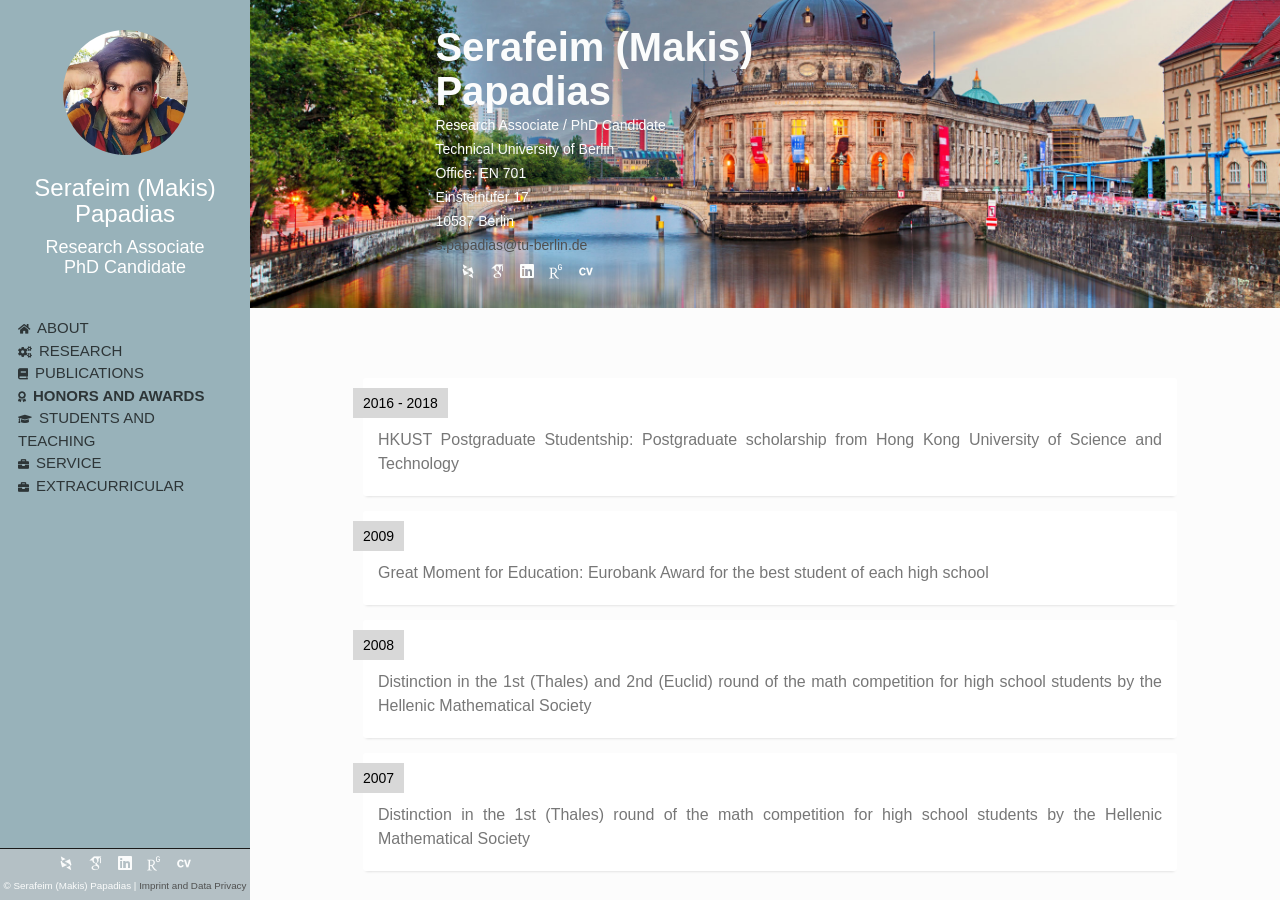
==== commit 7aa8c886: "small fix in awards.html" ====
--- a/awards.html
+++ b/awards.html
@@ -49,15 +49,15 @@
         <!--/Javascript files-->
 
 		<!-- Analytics -->
-		<!-- Global site tag (gtag.js) - Google Analytics -->
-		<script async src="https://www.googletagmanager.com/gtag/js?id=UA-162866600-1"></script>
-		<script>
-		  window.dataLayer = window.dataLayer || [];
-		  function gtag(){dataLayer.push(arguments);}
-		  gtag('js', new Date());
-
-		  gtag('config', 'UA-162866600-1');
-		</script>
+		<!-- Google tag (gtag.js) -->
+    <script async src="https://www.googletagmanager.com/gtag/js?id=G-JLCM9KYTYY"></script>
+    <script>
+      window.dataLayer = window.dataLayer || [];
+      function gtag(){dataLayer.push(arguments);}
+      gtag('js', new Date());
+
+      gtag('config', 'G-JLCM9KYTYY');
+    </script>
 
     </head>
     <body>
@@ -98,7 +98,7 @@
 							<br>
               <li class="menu-item menu-item-type-post_type menu-item-object-page"><a href="https://spapadias.github.io/service.html" title=""><i class="fa fa-briefcase"></i><span>SERVICE</span></a></li>
               <br>
-							<li class="menu-item menu-item-type-custom menu-item-object-custom current-menu-item current_page_item menu-item-home"><a href="https://spapadias.github.io/extracurricular.html" title=""><i class="fa fa-briefcase"></i><span>EXTRACURRICULAR</span></a></li>
+							<li class="menu-item menu-item-type-post_type menu-item-object-page"><a href="https://spapadias.github.io/extracurricular.html" title=""><i class="fa fa-briefcase"></i><span>EXTRACURRICULAR</span></a></li>
 						</ul>
 						<!-- /Main navigation-->
 
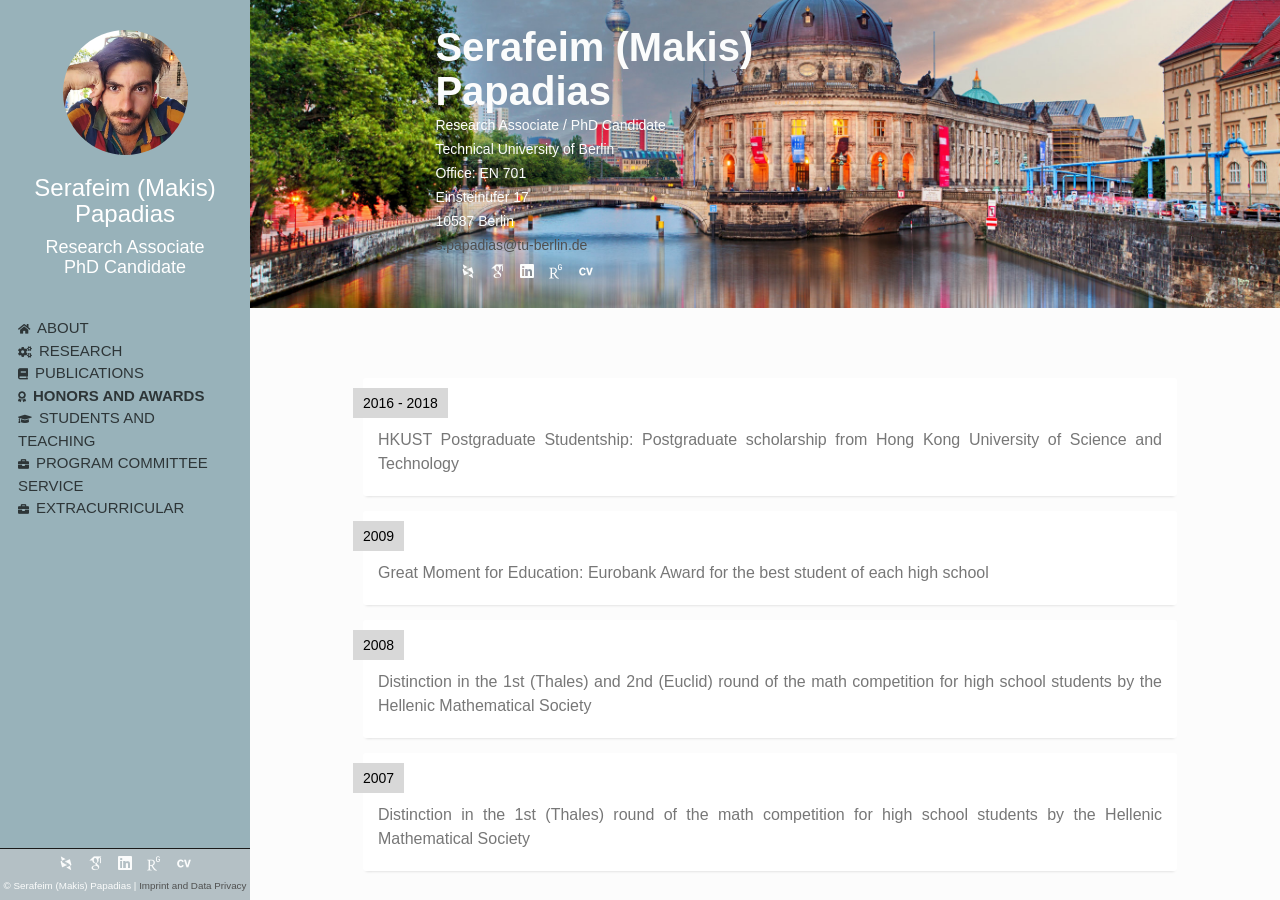
==== commit d7a9a6df: "change naming of service" ====
--- a/awards.html
+++ b/awards.html
@@ -96,7 +96,7 @@
 							<br>-->
 							<li class="menu-item menu-item-type-post_type menu-item-object-page"><a href="https://spapadias.github.io/teaching.html" title=""><i class="fa fa-mortar-board"></i><span>STUDENTS AND TEACHING</span></a></li>
 							<br>
-              <li class="menu-item menu-item-type-post_type menu-item-object-page"><a href="https://spapadias.github.io/service.html" title=""><i class="fa fa-briefcase"></i><span>SERVICE</span></a></li>
+              <li class="menu-item menu-item-type-post_type menu-item-object-page"><a href="https://spapadias.github.io/service.html" title=""><i class="fa fa-briefcase"></i><span>PROGRAM COMMITTEE SERVICE</span></a></li>
               <br>
 							<li class="menu-item menu-item-type-post_type menu-item-object-page"><a href="https://spapadias.github.io/extracurricular.html" title=""><i class="fa fa-briefcase"></i><span>EXTRACURRICULAR</span></a></li>
 						</ul>
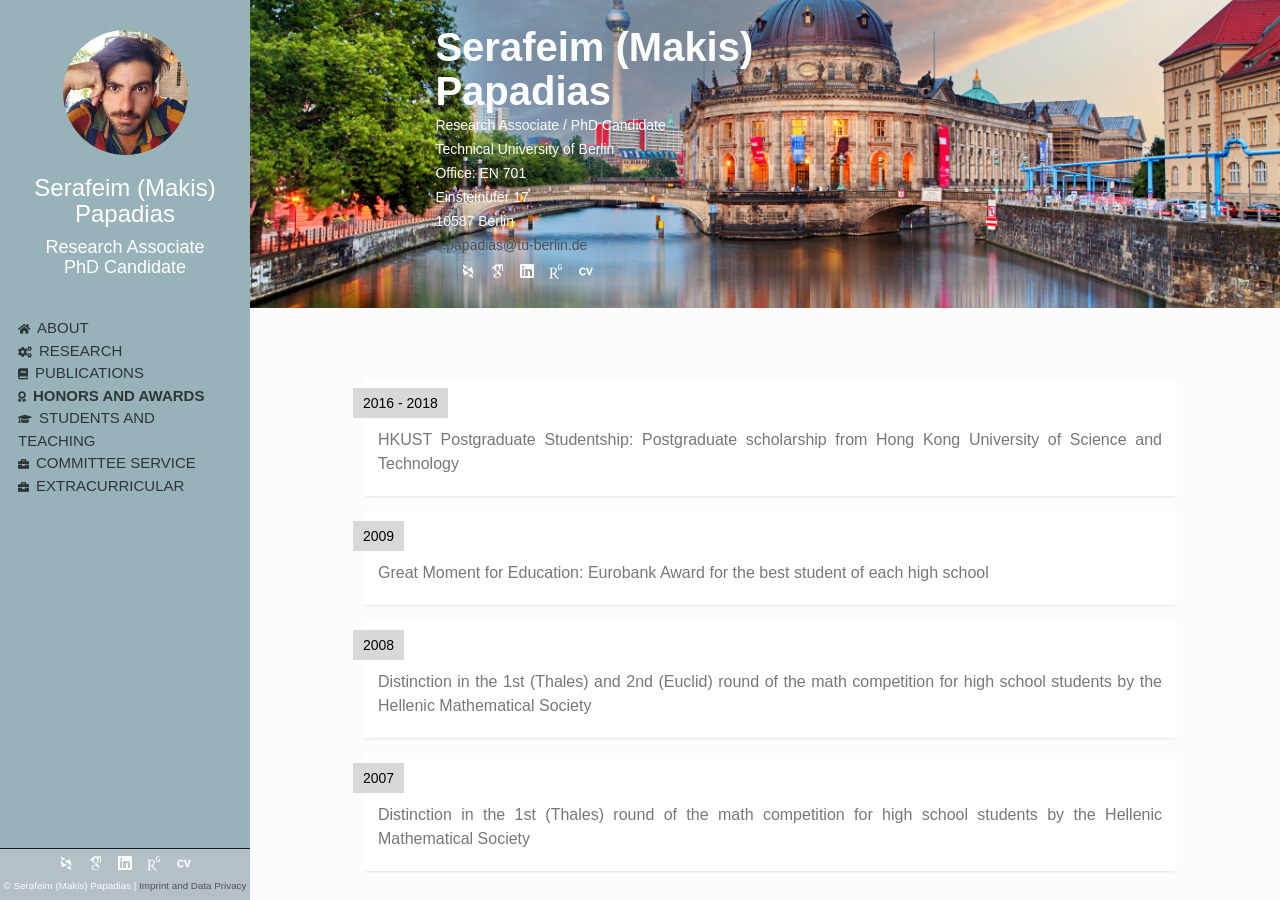
==== commit c833df63: "changes service naming" ====
--- a/awards.html
+++ b/awards.html
@@ -96,7 +96,7 @@
 							<br>-->
 							<li class="menu-item menu-item-type-post_type menu-item-object-page"><a href="https://spapadias.github.io/teaching.html" title=""><i class="fa fa-mortar-board"></i><span>STUDENTS AND TEACHING</span></a></li>
 							<br>
-              <li class="menu-item menu-item-type-post_type menu-item-object-page"><a href="https://spapadias.github.io/service.html" title=""><i class="fa fa-briefcase"></i><span>PROGRAM COMMITTEE SERVICE</span></a></li>
+              <li class="menu-item menu-item-type-post_type menu-item-object-page"><a href="https://spapadias.github.io/service.html" title=""><i class="fa fa-briefcase"></i><span>COMMITTEE SERVICE</span></a></li>
               <br>
 							<li class="menu-item menu-item-type-post_type menu-item-object-page"><a href="https://spapadias.github.io/extracurricular.html" title=""><i class="fa fa-briefcase"></i><span>EXTRACURRICULAR</span></a></li>
 						</ul>
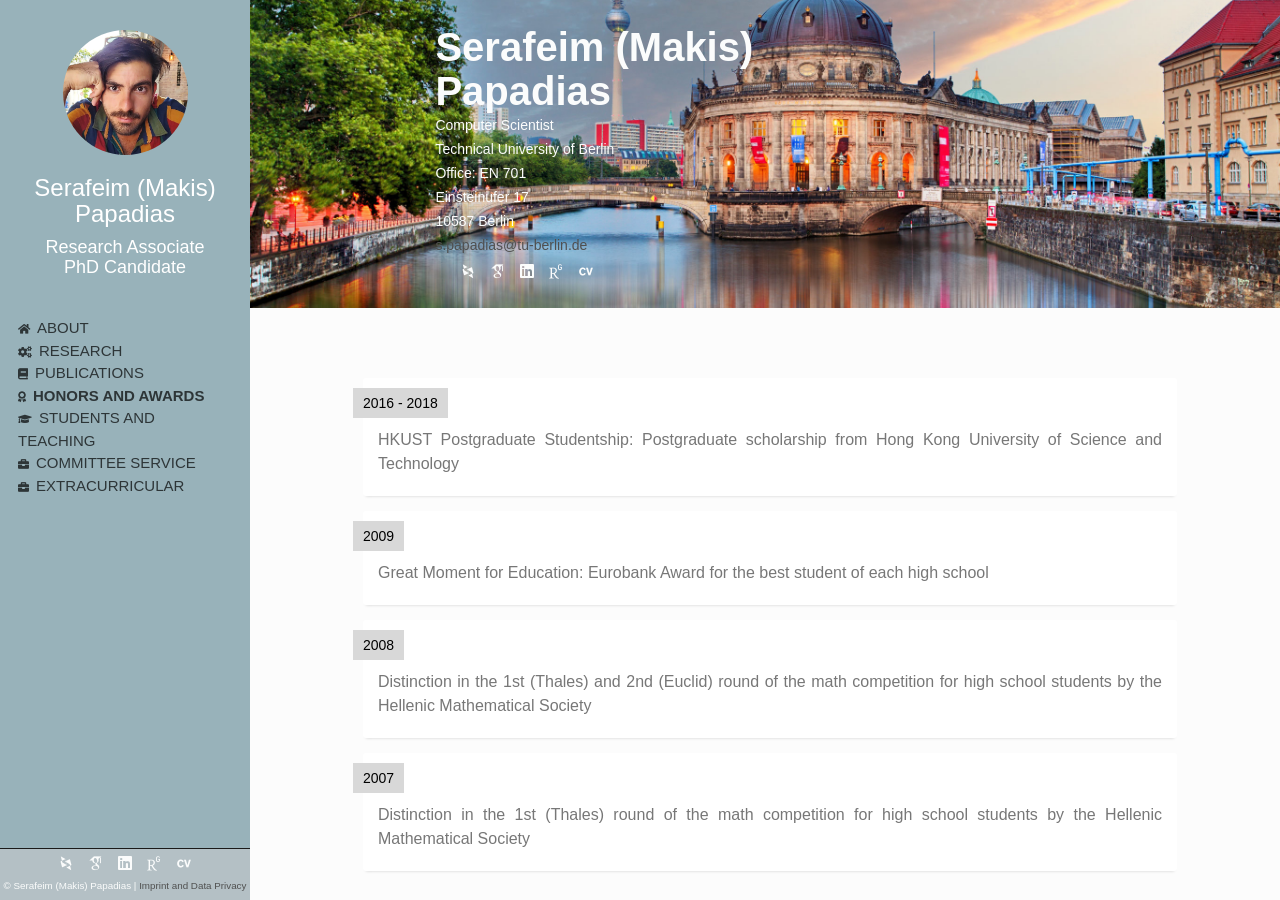
==== commit 40806daa: "personal website update Oct24" ====
--- a/awards.html
+++ b/awards.html
@@ -49,76 +49,76 @@
         <!--/Javascript files-->
 
 		<!-- Analytics -->
-		<!-- Google tag (gtag.js) -->
-    <script async src="https://www.googletagmanager.com/gtag/js?id=G-JLCM9KYTYY"></script>
-    <script>
-      window.dataLayer = window.dataLayer || [];
-      function gtag(){dataLayer.push(arguments);}
-      gtag('js', new Date());
-
-      gtag('config', 'G-JLCM9KYTYY');
+		<!-- Google tag (gtag.js) -->
+    <script async src="https://www.googletagmanager.com/gtag/js?id=G-JLCM9KYTYY"></script>
+    <script>
+      window.dataLayer = window.dataLayer || [];
+      function gtag(){dataLayer.push(arguments);}
+      gtag('js', new Date());
+
+      gtag('config', 'G-JLCM9KYTYY');
     </script>
 
     </head>
     <body>
 
-        <div id="wrapper">
-            <a href="#sidebar" class="mobilemenu"><i class="fa fa-reorder"></i></a>
-
-            <div id="sidebar">
-                <div id="sidebar-wrapper" tabindex="0" style="overflow-y: hidden; outline: none;">
-                    <div id="sidebar-inner">
-                        <!-- Profile/logo section-->
-                        <div id="profile" class="clearfix">
-                            <div class="portrate hidden-xs"></div>
-                            <div class="title">
-                                <h2 style="font-size: 24px;">Serafeim (Makis) Papadias</h2>
-                                <h3 style="color:#FFFFFF;">Research Associate </br> PhD Candidate</h3>
-
-                                <!--<h5 style="color:#bbb;">Technical University of Berlin</h5>-->
-                            </div>
-                        </div>
-                        <!-- /Profile/logo section-->
-
-
-						<!-- Main navigation, second style -->
-						<ul id="primary-menu" class="menu">
-							<li class="menu-item menu-item-type-post_type menu-item-object-page"><a href="https://spapadias.github.io/" aria-current="page" title=""><i class="fa fa-home"></i><span>ABOUT</span></a></li>
-							<br>
-							<li class="menu-item menu-item-type-post_type menu-item-object-page"><a href="https://spapadias.github.io/research.html" title=""><i class="fa fa-gears"></i><span>RESEARCH</span></a></li>
-							<br>
-							<li class="menu-item menu-item-type-post_type menu-item-object-page"><a href="https://spapadias.github.io/publications.html" title=""><i class="fa fa-book"></i><span>PUBLICATIONS</span></a></li>
-							<br>
-							<li class="menu-item menu-item-type-custom menu-item-object-custom current-menu-item current_page_item menu-item-home"><a href="https://spapadias.github.io/awards.html" title=""><i class="fa fa-award"></i><span>HONORS AND AWARDS</span></a></li>
-							<br>
-							<!--
-							<li class="menu-item menu-item-type-post_type menu-item-object-page"><a href="https://spapadias.github.io/talks.html" title=""><i class="fa fa-group"></i><span>TALKS</span></a></li>
-							<br>-->
-							<li class="menu-item menu-item-type-post_type menu-item-object-page"><a href="https://spapadias.github.io/teaching.html" title=""><i class="fa fa-mortar-board"></i><span>STUDENTS AND TEACHING</span></a></li>
-							<br>
-              <li class="menu-item menu-item-type-post_type menu-item-object-page"><a href="https://spapadias.github.io/service.html" title=""><i class="fa fa-briefcase"></i><span>COMMITTEE SERVICE</span></a></li>
-              <br>
-							<li class="menu-item menu-item-type-post_type menu-item-object-page"><a href="https://spapadias.github.io/extracurricular.html" title=""><i class="fa fa-briefcase"></i><span>EXTRACURRICULAR</span></a></li>
-						</ul>
+        <div id="wrapper">
+            <a href="#sidebar" class="mobilemenu"><i class="fa fa-reorder"></i></a>
+
+            <div id="sidebar">
+                <div id="sidebar-wrapper" tabindex="0" style="overflow-y: hidden; outline: none;">
+                    <div id="sidebar-inner">
+                        <!-- Profile/logo section-->
+                        <div id="profile" class="clearfix">
+                            <div class="portrate hidden-xs"></div>
+                            <div class="title">
+                                <h2 style="font-size: 24px;">Serafeim (Makis) Papadias</h2>
+                                <h3 style="color:#FFFFFF;">Research Associate </br> PhD Candidate</h3>
+
+                                <!--<h5 style="color:#bbb;">Technical University of Berlin</h5>-->
+                            </div>
+                        </div>
+                        <!-- /Profile/logo section-->
+
+
+						<!-- Main navigation, second style -->
+						<ul id="primary-menu" class="menu">
+							<li class="menu-item menu-item-type-post_type menu-item-object-page"><a href="https://spapadias.github.io/" aria-current="page" title=""><i class="fa fa-home"></i><span>ABOUT</span></a></li>
+							<br>
+							<li class="menu-item menu-item-type-post_type menu-item-object-page"><a href="https://spapadias.github.io/research.html" title=""><i class="fa fa-gears"></i><span>RESEARCH</span></a></li>
+							<br>
+							<li class="menu-item menu-item-type-post_type menu-item-object-page"><a href="https://spapadias.github.io/publications.html" title=""><i class="fa fa-book"></i><span>PUBLICATIONS</span></a></li>
+							<br>
+							<li class="menu-item menu-item-type-custom menu-item-object-custom current-menu-item current_page_item menu-item-home"><a href="https://spapadias.github.io/awards.html" title=""><i class="fa fa-award"></i><span>HONORS AND AWARDS</span></a></li>
+							<br>
+							<!--
+							<li class="menu-item menu-item-type-post_type menu-item-object-page"><a href="https://spapadias.github.io/talks.html" title=""><i class="fa fa-group"></i><span>TALKS</span></a></li>
+							<br>-->
+							<li class="menu-item menu-item-type-post_type menu-item-object-page"><a href="https://spapadias.github.io/teaching.html" title=""><i class="fa fa-mortar-board"></i><span>STUDENTS AND TEACHING</span></a></li>
+							<br>
+              <li class="menu-item menu-item-type-post_type menu-item-object-page"><a href="https://spapadias.github.io/service.html" title=""><i class="fa fa-briefcase"></i><span>COMMITTEE SERVICE</span></a></li>
+              <br>
+							<li class="menu-item menu-item-type-post_type menu-item-object-page"><a href="https://spapadias.github.io/extracurricular.html" title=""><i class="fa fa-briefcase"></i><span>EXTRACURRICULAR</span></a></li>
+						</ul>
 						<!-- /Main navigation-->
 
 
-                        <!-- Sidebar footer -->
-                        <div id="sidebar-footer">
-                            <div class="info-icons">
-                                <ul>
-                                    <li><a href="https://dblp.org/pid/237/3343.html" target="_blank"><i class="ai ai-dblp" style="color:#FBFCFC"></i></a></li>
-                                    <li><a href="https://scholar.google.com/citations?user=IThrdB8AAAAJ&hl=en" target="_blank"><i class="ai ai-google-scholar" style="color:#FBFCFC"></i></a></li>
-                                    <li><a href="https://de.linkedin.com/in/serafeimpapadias" target="_blank"><i class="fab fa-linkedin" style="color:#FBFCFC"></i></a></li>
-                                    <!-- <li><a href="https://orcid.org/0000-0001-8873-5455" target="_blank"><i class="ai ai-orcid" style="color:#FBFCFC"></i></a></li> -->
-									<li><a href="https://www.researchgate.net/profile/Serafeim-Papadias-3" target="_blank"><i class="ai ai-researchgate" style="color:#FBFCFC"></i></a></li>
-                                    <li><a href="https://spapadias.github.io/papadias_homepage_files/cv_makis_sep22.pdf" target="_blank"><i class="ai ai-cv" style="color:#FBFCFC"></i></a></li>
-                                </ul>
-                            </div>
-
-                            <div id="copyright" style="color:#FBFCFC">© Serafeim (Makis) Papadias | <a href="https://spapadias.github.io/imprint.html">Imprint and Data Privacy</div>
-
-                        </div>
+                        <!-- Sidebar footer -->
+                        <div id="sidebar-footer">
+                            <div class="info-icons">
+                                <ul>
+                                    <li><a href="https://dblp.org/pid/237/3343.html" target="_blank"><i class="ai ai-dblp" style="color:#FBFCFC"></i></a></li>
+                                    <li><a href="https://scholar.google.com/citations?user=IThrdB8AAAAJ&hl=en" target="_blank"><i class="ai ai-google-scholar" style="color:#FBFCFC"></i></a></li>
+                                    <li><a href="https://de.linkedin.com/in/serafeimpapadias" target="_blank"><i class="fab fa-linkedin" style="color:#FBFCFC"></i></a></li>
+                                    <!-- <li><a href="https://orcid.org/0000-0001-8873-5455" target="_blank"><i class="ai ai-orcid" style="color:#FBFCFC"></i></a></li> -->
+									<li><a href="https://www.researchgate.net/profile/Serafeim-Papadias-3" target="_blank"><i class="ai ai-researchgate" style="color:#FBFCFC"></i></a></li>
+                                    <li><a href="https://spapadias.github.io/papadias_homepage_files/cv_makis_dec23.pdf" target="_blank"><i class="ai ai-cv" style="color:#FBFCFC"></i></a></li>
+                                </ul>
+                            </div>
+
+                            <div id="copyright" style="color:#FBFCFC">© Serafeim (Makis) Papadias | <a href="https://spapadias.github.io/imprint.html">Imprint and Data Privacy</div>
+
+                        </div>
                         <!-- /Sidebar footer -->
                     </div>
 
@@ -133,29 +133,29 @@
                         <div class="headercontent">
                             <div class="section-container">
 
-                                <div class="row">
-                                    <div class="clearfix visible-sm visible-xs"></div>
-									<div class="col-sm-8 col-md-8 text-left">
-										<h3 class="title-with-name" style="color:#FBFCFC">Serafeim (Makis) Papadias</h3>
-                                        <p style="color:#FBFCFC; margin-bottom: 0px; text-align: left;">Research Associate / PhD Candidate</p>
-                                        <p style="color:#FBFCFC; font-size:14px; margin-bottom: 0px; text-align: left;">Technical University of Berlin </p>
-										<p style="color:#FBFCFC; font-size:14px; margin-bottom: 0px; text-align: left;">Office: EN 701 </p>
-										<p style="color:#FBFCFC; font-size:14px; margin-bottom: 0px; text-align: left;">Einsteinufer 17 </p>
-										<p style="color:#FBFCFC; font-size:14px; margin-bottom: 0px; text-align: left;">10587 Berlin </p>
-										<p style="margin-bottom: 0px; text-align: left;"> <a href="mailto:s.papadias@tu-berlin.de">s.papadias@tu-berlin.de</a> </p>
-										<div class="info-icons-contact">
-                                            <ul>
-                                                <li><a href="https://dblp.org/pid/237/3343.html" target="_blank"><i class="ai ai-dblp" style="color:#FBFCFC;"></i></a></li>
-                                                <li><a href="https://scholar.google.com/citations?user=IThrdB8AAAAJ&hl=en" target="_blank"><i class="ai ai-google-scholar" style="color:#FBFCFC"></i></a></li>
-                                                <li><a href="https://de.linkedin.com/in/serafeimpapadias" target="_blank"><i class="fab fa-linkedin" style="color:#FBFCFC"></i></a></li>
-                                                <!-- <li><a href="https://orcid.org/0000-0001-8873-5455" target="_blank"><i class="ai ai-orcid" style="color:#FBFCFC"></i></a></li> -->
-												<li><a href="https://www.researchgate.net/profile/Serafeim-Papadias-3" target="_blank"><i class="ai ai-researchgate" style="color:#FBFCFC"></i></a></li>
-                                                <li><a href="https://spapadias.github.io/papadias_homepage_files/cv_makis_sep22.pdf" target="_blank"><i class="ai ai-cv" style="color:#FBFCFC"></i></a></li>
-                                            </ul>
-                                        </div>
-                                    </div>
-
-
+                                <div class="row">
+                                    <div class="clearfix visible-sm visible-xs"></div>
+									<div class="col-sm-8 col-md-8 text-left">
+										<h3 class="title-with-name" style="color:#FBFCFC">Serafeim (Makis) Papadias</h3>
+                                        <p style="color:#FBFCFC; margin-bottom: 0px; text-align: left;">Computer Scientist</p>
+                                        <p style="color:#FBFCFC; font-size:14px; margin-bottom: 0px; text-align: left;">Technical University of Berlin </p>
+										<p style="color:#FBFCFC; font-size:14px; margin-bottom: 0px; text-align: left;">Office: EN 701 </p>
+										<p style="color:#FBFCFC; font-size:14px; margin-bottom: 0px; text-align: left;">Einsteinufer 17 </p>
+										<p style="color:#FBFCFC; font-size:14px; margin-bottom: 0px; text-align: left;">10587 Berlin </p>
+										<p style="margin-bottom: 0px; text-align: left;"> <a href="mailto:s.papadias@tu-berlin.de">s.papadias@tu-berlin.de</a> </p>
+										<div class="info-icons-contact">
+                                            <ul>
+                                                <li><a href="https://dblp.org/pid/237/3343.html" target="_blank"><i class="ai ai-dblp" style="color:#FBFCFC;"></i></a></li>
+                                                <li><a href="https://scholar.google.com/citations?user=IThrdB8AAAAJ&hl=en" target="_blank"><i class="ai ai-google-scholar" style="color:#FBFCFC"></i></a></li>
+                                                <li><a href="https://de.linkedin.com/in/serafeimpapadias" target="_blank"><i class="fab fa-linkedin" style="color:#FBFCFC"></i></a></li>
+                                                <!-- <li><a href="https://orcid.org/0000-0001-8873-5455" target="_blank"><i class="ai ai-orcid" style="color:#FBFCFC"></i></a></li> -->
+												<li><a href="https://www.researchgate.net/profile/Serafeim-Papadias-3" target="_blank"><i class="ai ai-researchgate" style="color:#FBFCFC"></i></a></li>
+                                                <li><a href="https://spapadias.github.io/papadias_homepage_files/cv_makis_dec23.pdf" target="_blank"><i class="ai ai-cv" style="color:#FBFCFC"></i></a></li>
+                                            </ul>
+                                        </div>
+                                    </div>
+
+
                                 </div>
                             </div>
                         </div>
@@ -201,15 +201,15 @@
                                                 </div>
                                             </li>
 										</ul>
-                    <ul class="ul-card">
-                                            <li>
-                                                <div class="dy">
-                                                    <span class="degree">2008</span>
-                                                </div>
-                                                <div class="description">
-                                                    <p class="waht">Distinction in the 1st (Thales) and 2nd (Euclid) round of the math competition for high school students by the Hellenic Mathematical Society</p>
-                                                </div>
-                                            </li>
+                    <ul class="ul-card">
+                                            <li>
+                                                <div class="dy">
+                                                    <span class="degree">2008</span>
+                                                </div>
+                                                <div class="description">
+                                                    <p class="waht">Distinction in the 1st (Thales) and 2nd (Euclid) round of the math competition for high school students by the Hellenic Mathematical Society</p>
+                                                </div>
+                                            </li>
 										</ul>
 										<ul class="ul-card">
                                             <li>
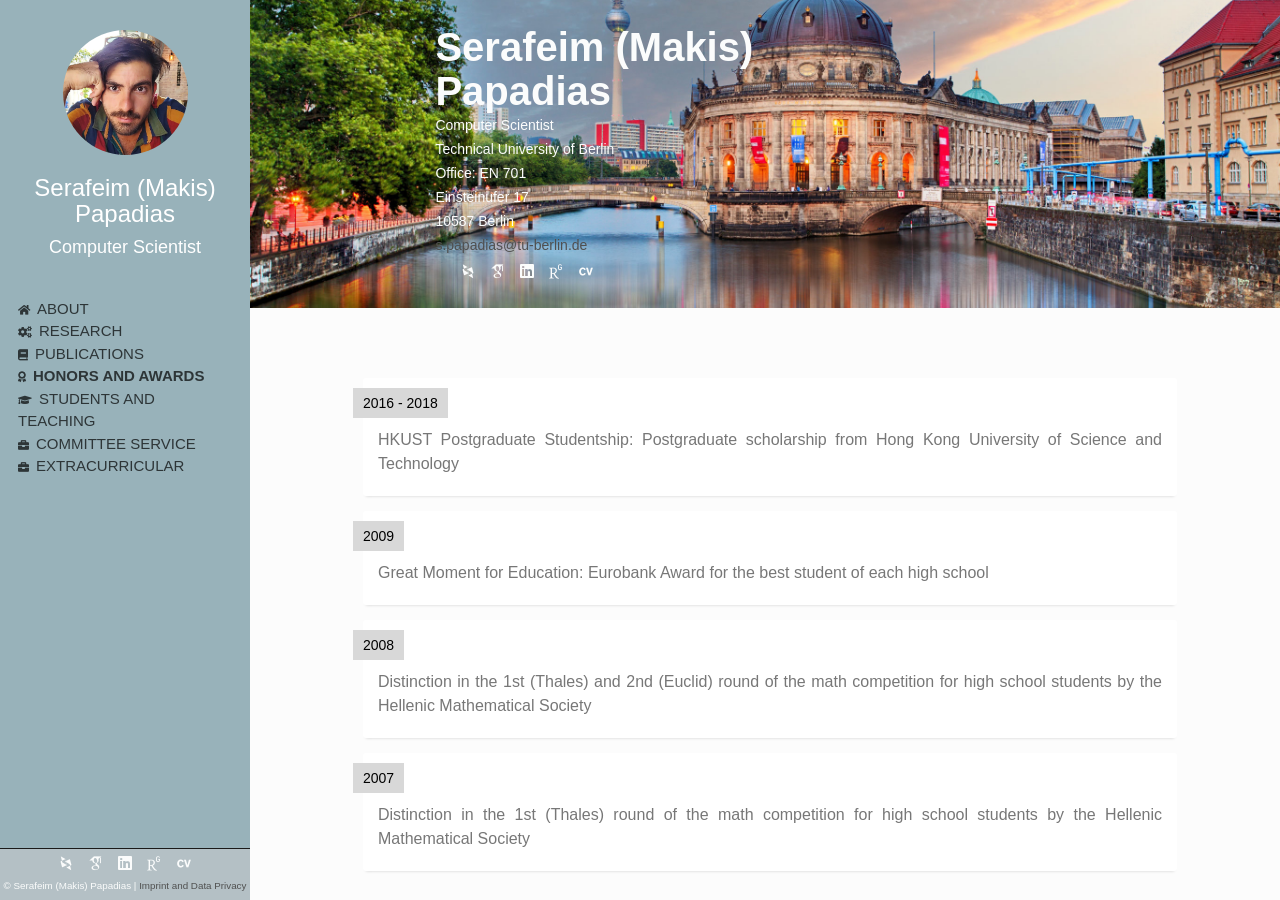
==== commit 6d90c0e2: "updates small" ====
--- a/awards.html
+++ b/awards.html
@@ -73,7 +73,7 @@
                             <div class="portrate hidden-xs"></div>
                             <div class="title">
                                 <h2 style="font-size: 24px;">Serafeim (Makis) Papadias</h2>
-                                <h3 style="color:#FFFFFF;">Research Associate </br> PhD Candidate</h3>
+                                <h3 style="color:#FFFFFF;">Computer Scientist</h3>
 
                                 <!--<h5 style="color:#bbb;">Technical University of Berlin</h5>-->
                             </div>
